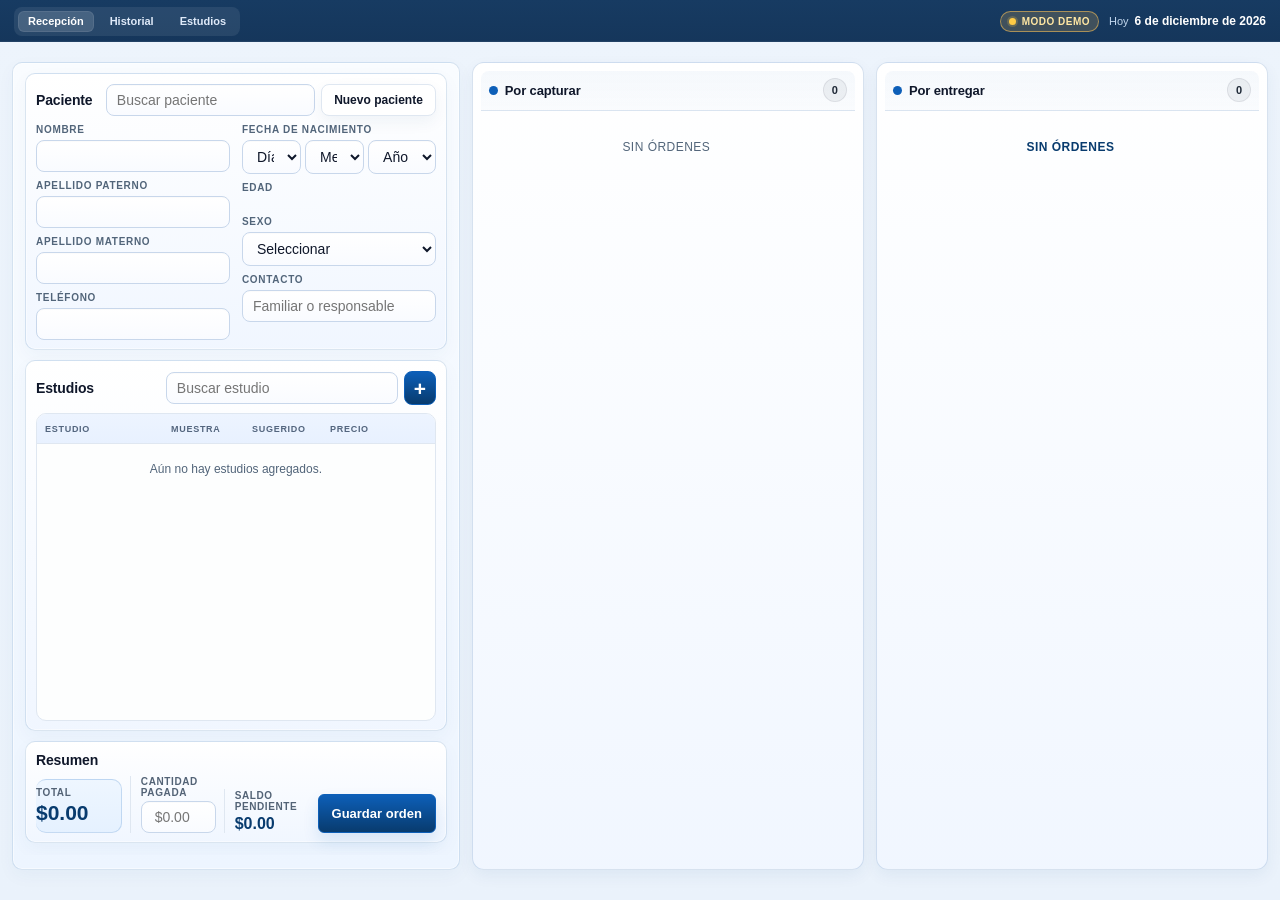
==== index.html @ af45687c "Version inicial del sistema de gestion de laboratorio" ====
<!doctype html>
<html lang="es">
  <head>
    <meta charset="UTF-8" />
    <meta name="viewport" content="width=device-width, initial-scale=1.0" />
    <title>Recepción | Laboratorio</title>
    <link rel="stylesheet" href="css/style.css?v=20260826-lowres-fit2" />
  </head>

  <body>
    <main class="app">
      <header class="topbar">
        <nav class="topbar-nav" aria-label="Navegación principal">
          <button class="nav-tab active" type="button" data-screen="recepcion">Recepción</button>
          <button class="nav-tab" type="button" data-screen="historial">Historial</button>
          <button class="nav-tab" type="button" data-screen="estudios">Estudios</button>
        </nav>

        <div class="topbar-status">
          <span id="modo-demo-indicator" class="demo-badge" hidden>Modo demo</span>
          <div class="topbar-date">
            <span>Hoy</span>
            <strong id="fecha-actual">Cargando...</strong>
          </div>
        </div>
      </header>

      <section id="screen-recepcion" class="screen-panel is-active">
        <div class="workspace">
          <aside class="order-panel">
            <div class="panel-title" aria-hidden="true">
              <div class="panel-title-copy">
                <span class="panel-title-spacer"></span>
              </div>
            </div>

            <form id="form-orden" class="order-form">
              <div class="order-content">
                <section class="form-section patient-section">
                  <div class="section-heading">
                    <h2>Paciente</h2>

                    <div class="patient-tools">
                      <input
                        id="buscar-paciente"
                        name="buscarPaciente"
                        type="search"
                        placeholder="Buscar paciente"
                        autocomplete="off"
                      />
                      <div id="lista-pacientes" class="autocomplete-list"></div>
                      <button
                        type="button"
                        class="text-button"
                        id="btn-nuevo-paciente"
                      >
                        Nuevo paciente
                      </button>
                    </div>
                  </div>

                  <div class="patient-grid">
                    <div class="patient-grid-col">
                      <div class="field">
                        <label for="nombre">Nombre</label>
                        <input id="nombre" name="nombre" type="text" />
                      </div>
                      <div class="field">
                        <label for="apellido-paterno">Apellido paterno</label>
                        <input id="apellido-paterno" name="apellidoPaterno" type="text" />
                      </div>
                      <div class="field">
                        <label for="apellido-materno">Apellido materno</label>
                        <input id="apellido-materno" name="apellidoMaterno" type="text" />
                      </div>
                      <div class="field">
                        <label for="telefono">Teléfono</label>
                        <input id="telefono" name="telefono" type="tel" />
                      </div>
                    </div>

                    <div class="patient-grid-col">
                      <div class="field">
                        <label>Fecha de nacimiento</label>
                        <div class="date-input-group">
                          <select id="dia-nacimiento">
                            <option value="" disabled selected>Día</option>
                          </select>
                          <select id="mes-nacimiento">
                            <option value="" disabled selected>Mes</option>
                          </select>
                          <select id="anio-nacimiento">
                            <option value="" disabled selected>Año</option>
                          </select>
                        </div>
                      </div>
                      <div class="field age-field">
                        <label for="edad">Edad</label>
                        <span id="edad" class="age-text"></span>
                      </div>
                      <div class="field">
                        <label for="sexo">Sexo</label>
                        <select id="sexo" name="sexo">
                          <option value="">Seleccionar</option>
                          <option value="M">Masculino</option>
                          <option value="F">Femenino</option>
                        </select>
                      </div>
                      <div class="field">
                        <label for="contacto">Contacto</label>
                        <input id="contacto" name="contacto" type="text" placeholder="Familiar o responsable" />
                      </div>
                    </div>
                  </div>

                </section>

                <section class="form-section studies-section">
                  <div class="section-heading">
                    <h2>Estudios</h2>

                    <div class="study-search">
                      <input
                        id="buscar-estudio"
                        name="buscarEstudio"
                        type="search"
                        placeholder="Buscar estudio"
                      />

                      <div id="lista-estudios-busqueda" class="autocomplete-list"></div>
                      <button
                        id="btn-agregar-estudio"
                        class="icon-button"
                        type="button"
                        aria-label="Agregar estudio"
                      >+</button>
                    </div>
                  </div>

                  <div class="studies-table">
                    <div class="study-table-header">
                      <span>Estudio</span>
                      <span>Muestra</span>
                      <span>Sugerido</span>
                      <span>Precio</span>
                      <span></span>
                    </div>

                    <div class="selected-studies" id="lista-estudios"></div>
                  </div>
                </section>

                <section class="form-section payment-section">
                  <div class="section-heading">
                    <h2>Resumen</h2>
                  </div>

                  <div class="payment-summary">
                    <div class="amount-row total-row">
                      <span>Total</span>
                      <strong id="total">$190.00</strong>
                    </div>

                    <label class="amount-row amount-input" for="pago">
                      <span>Cantidad pagada</span>
                      <input
                        id="pago"
                        name="pago"
                        type="number"
                        min="0"
                        step="0.01"
                        placeholder="$0.00"
                      />
                    </label>

                    <div class="amount-row balance-row">
                      <span>Saldo pendiente</span>
                      <strong id="saldo">$190.00</strong>
                    </div>

                    <div class="save-actions">
                      <button class="save-order" type="submit">Guardar orden</button>
                    </div>
                  </div>
                </section>
              </div>

              <footer class="form-actions"></footer>
            </form>
          </aside>

          <section class="dashboard">
            <div class="dashboard-header" aria-hidden="true">
              <div class="dashboard-header-copy">
                <span class="dashboard-title-spacer"></span>
              </div>
            </div>

            <div class="status-columns">
              <section class="status-panel capture-panel">
                <header class="status-header">
                  <div>
                    <span class="status-dot blue"></span>
                    <h3>Por capturar</h3>
                  </div>
                  <span class="badge">2</span>
                </header>

                <div class="orders-list">
                </div>
              </section>

              <section class="status-panel delivery-panel">
                <header class="status-header">
                  <div>
                    <span class="status-dot green"></span>
                    <h3>Por entregar</h3>
                  </div>
                  <span class="badge green-badge">0</span>
                </header>

                <div class="orders-list">
                </div>
              </section>
            </div>
          </section>
        </div>
      </section>

      <section id="screen-historial" class="screen-panel">
        <div class="history-panel">
          <div class="history-header">
            <div>
              <p class="eyebrow">Pacientes y órdenes</p>
              <h2>Historial clínico</h2>
            </div>
          </div>

          <div class="history-summary">
            <div class="summary-card">
              <span>Órdenes del día</span>
              <strong id="history-total-ordenes">0</strong>
            </div>
            <div class="summary-card">
              <span>Pacientes del día</span>
              <strong id="history-total-pacientes">0</strong>
            </div>
            <div class="summary-card">
              <span id="history-total-ingresos-label">Ingresos del día</span>
              <strong id="history-total-ingresos">$0.00</strong>
            </div>
          </div>

          <div class="history-controls">
            <label class="search-field history-search" for="buscar-historial">
              <span>Buscar paciente</span>
              <input id="buscar-historial" type="search" placeholder="Nombre o folio" />
            </label>

            <div class="report-controls">
              <label class="report-field" for="filtro-reporte">
                <span>Periodo</span>
                <select id="filtro-reporte">
                  <option value="diario">Hoy</option>
                  <option value="semanal">Semanal</option>
                  <option value="mensual">Mensual</option>
                </select>
              </label>

              <label class="report-field report-field-date" for="mes-reporte">
                <span>Mes</span>
                <input id="mes-reporte" type="month" />
              </label>
            </div>

            <button type="button" class="export-button" id="btn-exportar-pdf">Exportar Excel</button>
          </div>

          <div class="history-table-wrap">
            <table class="history-table">
              <thead>
                <tr>
                  <th>Folio</th>
                  <th>Paciente</th>
                  <th>Fecha</th>
                  <th>Estudios</th>
                  <th>Cobro</th>
                  <th>Ganancia</th>
                  <th>Estado</th>
                  <th>Detalle</th>
                </tr>
              </thead>
              <tbody id="history-table-body"></tbody>
            </table>
            <p id="history-empty" class="history-empty">Aún no hay órdenes registradas.</p>
          </div>
        </div>
      </section>

      <div id="modal-ajuste-ganancia" class="modal-overlay hidden">
        <div class="modal-content gain-adjustment-modal">
          <header class="modal-header">
            <div>
              <p class="eyebrow">Ajuste de ganancia</p>
              <h2 id="ajuste-ganancia-title">Orden</h2>
            </div>
            <button type="button" class="close-modal" data-close-gain-adjustment aria-label="Cerrar ajuste">×</button>
          </header>
          <form id="form-ajuste-ganancia" class="gain-adjustment-form">
            <div class="modal-body">
              <div class="gain-adjustment-field">
                <label for="ajuste-ganancia-monto">Monto a descontar</label>
                <input id="ajuste-ganancia-monto" name="monto" type="number" min="0" step="0.01" placeholder="0.00" required />
              </div>
              <div class="gain-adjustment-field">
                <label for="ajuste-ganancia-concepto">Concepto</label>
                <input id="ajuste-ganancia-concepto" name="concepto" type="text" maxlength="80" placeholder="Ej. Transporte, descuento, gasto" required />
              </div>
            </div>
            <footer class="modal-footer gain-adjustment-footer">
              <button type="button" class="secondary-action" data-close-gain-adjustment>Cancelar</button>
              <button type="submit" class="primary-action">Guardar ajuste</button>
            </footer>
          </form>
        </div>
      </div>

      <div id="modal-historial-detalle" class="modal-overlay hidden">
        <div class="modal-content history-detail-modal">
          <header class="modal-header">
            <div>
              <p class="eyebrow">Detalle de orden</p>
              <h2 id="history-detail-title">Orden</h2>
            </div>
            <button type="button" class="close-modal" data-close-history-detail aria-label="Cerrar detalle">×</button>
          </header>
          <div class="modal-body">
            <div id="history-detail-content" class="history-detail-content"></div>
          </div>
          <footer class="modal-footer history-detail-footer">
            <button type="button" class="secondary-action" data-close-history-detail>Cerrar</button>
            <button type="button" class="primary-action" id="btn-reimprimir-historial">Reimprimir PDF</button>
          </footer>
        </div>
      </div>

      <section id="screen-estudios" class="screen-panel">
        <div class="study-catalog-panel">
          <div class="study-catalog-header">
            <div>
              <p class="eyebrow">Catálogo</p>
              <h2>Estudios y referencias</h2>
            </div>
            <button type="button" class="primary-action" id="btn-nuevo-estudio">+ Nuevo estudio</button>
          </div>

          <div class="study-catalog-layout">
            <aside class="study-catalog-list">
              <label class="search-field study-catalog-search" for="buscar-estudio-catalogo">
                <span>Buscar estudio</span>
                <input id="buscar-estudio-catalogo" type="search" placeholder="Nombre o muestra" />
              </label>
              <div class="study-catalog-table-wrap">
                              <h3 style="margin:8px 12px 0 12px;font-size:14px;color:var(--ink)">Estudios</h3>
                              <table class="study-catalog-table" style="margin-bottom:12px">
                                <thead>
                                  <tr>
                                    <th>Estudio</th>
                                    <th>Muestra</th>
                                    <th>Precio</th>
                                    <th>Parámetros</th>
                                  </tr>
                                </thead>
                                <tbody id="catalogo-estudios-body"></tbody>
                              </table>

                              <h3 style="margin:8px 12px 0 12px;font-size:14px;color:var(--ink)">Estudios maquilados</h3>
                              <table class="study-catalog-table">
                                <thead>
                                  <tr>
                                    <th>Estudio</th>
                                    <th>Muestra</th>
                                    <th>Precio</th>
                                    <th>Parámetros</th>
                                  </tr>
                                </thead>
                                <tbody id="catalogo-estudios-maquilado-body"></tbody>
                              </table>
                            </div>
            </aside>

            <section class="study-editor-panel">
              <form id="form-editor-estudio" class="study-editor-form">
                <input type="hidden" id="estudio-id" />
                <div class="study-editor-scroll">
 
                <div class="study-editor-grid">
                  <div class="field">
                    <label for="estudio-nombre">Nombre</label>
                    <input id="estudio-nombre" type="text" placeholder="Ej. Hemoglobina glicosilada" />
                  </div>
 
                  <div class="field">
                    <label for="estudio-muestra">Muestra</label>
                    <input id="estudio-muestra" type="text" placeholder="Ej. Suero" />
                  </div>
 
                  <div class="field">
                    <label for="estudio-precio">Precio sugerido</label>
                    <input id="estudio-precio" type="number" min="0" step="0.01" placeholder="0.00" />
                  </div>
                  <div class="field" style="display:flex;align-items:center;gap:8px">
                    <label for="estudio-maquilado" style="margin-bottom:0">Maquilado</label>
                    <input id="estudio-maquilado" type="checkbox" />
                    <small style="color:var(--muted)">Marcar para estudios que solo se cobran y no requieren captura ni impresión</small>
                  </div>
                </div>
 
                <div class="study-editor-help">
                  <strong>Configuración rápida</strong>
                  <span>Agrega cada parámetro y define su referencia base. Puedes usar sexo, edad mínima/máxima o varios rangos de edad personalizados según el estudio.</span>
                </div>
 
                <div class="study-params-header">
                  <h3>Parámetros</h3>
                  <button type="button" class="secondary-action" id="btn-agregar-parametro">+ Agregar parámetro</button>
                </div>
 
                <div id="estudio-parametros-editor" class="study-params-editor"></div>
                </div>

                <div class="study-editor-actions">
                  <button type="button" class="danger-action" id="btn-eliminar-estudio" hidden>Eliminar estudio</button>
                  <button type="button" class="secondary-action" id="btn-reset-estudio">Cancelar</button>
                  <button type="submit" class="primary-action">Guardar estudio</button>
                </div>
              </form>
            </section>
          </div>
        </div>
      </section>

      <!-- Modal para Captura de Resultados -->
      <div id="modal-resultados" class="modal-overlay">
        <div class="modal-content">
          <header class="modal-header">
            <div>
              <p class="eyebrow">Captura de Resultados</p>
              <h2 id="modal-estudio-nombre">Biometría Hemática</h2>
              <strong id="modal-folio">F000125</strong>
            </div>
            <button class="close-modal" onclick="cerrarModalResultados()">×</button>
          </header>
          <div class="modal-body">
            <form id="form-resultados" class="results-form">
              <div id="modal-resultados-contenido">
                <!-- El contenido del formulario se generará aquí -->
              </div>
              <footer class="modal-footer">
                <button type="submit" class="save-order">Guardar Resultados</button>
              </footer>
            </form>
          </div>
        </div>
      </div>

    </main>
    <!-- Scripts de la aplicación -->
    <script src="./js/app/1_datos.js?v=20260826-maq-demo"></script>
    <script src="./js/app/2_estado.js?v=20260821-sex-age-optional"></script>
    <script src="./js/app/3_ordenes.js?v=20260821-sex-age-optional"></script>
    <script src="./js/app/4_resultados.js?v=20260825-capture-fix"></script>

    <!-- Librerías externas para PDF (cargadas localmente para uso offline) -->
    <script src="./libs/jspdf.umd.min.js"></script>
    <script src="./libs/jspdf.plugin.autotable.js"></script>
    <script src="./libs/xlsx.full.min.js"></script>

    <script src="./js/app/5_pdf.js?v=20260825-pdf-maquilado-fix"></script>
    <script src="./js/app/helpers.js?v=20260825-code-splitting"></script>
    <script src="./js/app/app-runtime.js?v=20260826-limit-hist"></script>
    <script src="./js/app/modules/pacientes.js?v=20260825-code-splitting"></script>
    <script src="./js/app/modules/estudios.js?v=20260825-code-splitting"></script>
    <script src="./js/app/modules/ui.js?v=20260825-code-splitting"></script>
    <script src="./js/app/main.js?v=20260825-age-ranges-ui"></script>
  </body>
</html>
---- css/style.css ----
:root {
    --blue: #0d5fb8;
    --blue-dark: #083b6e;
    --blue-soft: #edf5ff;
    --blue-strong: #1a6ec9;
    --blue-pale: #eaf3ff;
    --ink: #0f172a;
    --text: #0f172a;
    --muted: #52657a;
    --border: #dfe7f1;
    --background: #eaf2fb;
    --panel: #f8fbff;
    --panel-alt: #eff6ff;
    --input: #f9fbfc;
    --shadow: 0 10px 28px rgba(13, 66, 120, 0.08);
    --shadow-soft: 0 6px 16px rgba(13, 66, 120, 0.06);
    --black: #111827;
    --white: #ffffff;
}

* {
    box-sizing: border-box;
    margin: 0;
}

html,
body {
    width: 100%;
    height: 100%;
}

body {
    overflow: hidden;
    background: linear-gradient(180deg, #edf4fc 0%, #eaf2fb 100%);
    color: var(--text);
    font-family: "Segoe UI", Arial, sans-serif;
    font-size: 14px;
}

button,
input,
select {
    font: inherit;
}

button {
    cursor: pointer;
    transition: all 0.18s ease;
}

button:hover {
    transform: translateY(-1px);
}

button:focus-visible,
input:focus-visible,
select:focus-visible,
textarea:focus-visible {
    outline: none;
    box-shadow: 0 0 0 3px rgba(23, 105, 194, 0.18);
}


/* ESTRUCTURA PRINCIPAL */

.app {
    display: grid;
    grid-template-rows: 52px minmax(0, 1fr);
    height: 100vh;
}

.topbar {
    display: flex;
    align-items: center;
    justify-content: space-between;
    padding: 0 14px;
    height: 42px;
    background: linear-gradient(180deg, #173b62 0%, #15365b 100%);
    color: white;
    box-shadow: inset 0 -1px 0 rgba(255,255,255,0.06);
}

.topbar-nav {
    display: inline-flex;
    align-items: center;
    gap: 6px;
    padding: 4px;
    border-radius: 8px;
    background: rgba(255, 255, 255, 0.08);
}

.nav-tab {
    border: none;
    background: transparent;
    color: #dfeaf9;
    padding: 5px 10px;
    border-radius: 6px;
    font-size: 11px;
    font-weight: 700;
    line-height: 1;
}

.nav-tab.active {
    background: rgba(255, 255, 255, 0.14);
    color: white;
    box-shadow: inset 0 0 0 1px rgba(255,255,255,0.08);
}

.brand,
.brand-icon,
.brand strong {
    display: none;
}

.topbar-status {
    display: flex;
    align-items: center;
    gap: 10px;
}

.demo-badge {
    display: inline-flex;
    align-items: center;
    gap: 6px;
    padding: 4px 8px;
    border-radius: 999px;
    background: rgba(255, 196, 86, 0.18);
    border: 1px solid rgba(255, 196, 86, 0.55);
    color: #ffe7a3;
    font-size: 10px;
    font-weight: 700;
    letter-spacing: 0.05em;
    text-transform: uppercase;
}

.demo-badge::before {
    content: "";
    width: 7px;
    height: 7px;
    border-radius: 50%;
    background: #ffcb45;
    box-shadow: 0 0 0 2px rgba(255, 203, 69, 0.2);
}

.topbar-date {
    display: flex;
    align-items: center;
    gap: 6px;
    color: #c3d8ef;
    font-size: 11px;
}

.topbar-date strong {
    color: white;
    font-size: 12px;
    font-weight: 700;
}

.screen-panel {
    display: none;
    min-height: 0;
    height: 100%;
}

.screen-panel.is-active {
    display: block;
    height: 100%;
}

.workspace {
    display: grid;
    grid-template-columns: minmax(0, 0.72fr) minmax(0, 1.28fr);
    gap: 12px;
    min-height: 0;
    height: calc(100vh - 52px - 20px);
    padding: 10px 12px;
    align-items: stretch;
}

.order-panel,
.status-panel,
.form-section {
    min-width: 0;
    min-height: 0;
    background: linear-gradient(180deg, rgba(255,255,255,0.98) 0%, rgba(240,246,255,0.96) 100%);
    border: 1px solid rgba(123, 160, 202, 0.28);
    border-radius: 10px;
    box-shadow: inset 0 0 0 1px rgba(255,255,255,0.45), 0 6px 18px rgba(13, 66, 120, 0.04);
}

.order-panel {
    display: flex;
    flex-direction: column;
    overflow: hidden;
    height: 100%;
    background: linear-gradient(180deg, #f9fcff 0%, #edf5ff 100%);
}

.dashboard {
    display: grid;
    grid-template-rows: auto minmax(0, 1fr);
    min-width: 0;
    min-height: 0;
    gap: 10px;
    height: 100%;
}

.panel-title,
.dashboard-header {
    display: none;
}

.panel-title-copy,
.dashboard-header-copy,
.panel-title-spacer,
.dashboard-title-spacer,
.eyebrow {
    display: none;
}

h1,
.dashboard-header h2 {
    margin: 0;
    color: var(--text);
    font-size: 15px;
    line-height: 1.2;
    letter-spacing: -0.02em;
}

.order-status,
.badge {
    display: inline-flex;
    align-items: center;
    border-radius: 999px;
    background: var(--blue-soft);
    color: var(--blue);
    font-size: 12px;
    font-weight: 700;
}

.order-status {
    padding: 5px 9px;
}

.order-form {
    display: grid;
    grid-template-rows: minmax(0, 1fr) auto;
    flex: 1;
    min-height: 0;
}

.order-content {
    display: grid;
    grid-template-rows: auto minmax(0, 1fr) auto;
    gap: 10px;
    min-height: 0;
    height: 100%;
    padding: 10px 12px 12px;
    overflow: hidden;
}

.form-section {
    margin: 0;
    padding: 10px 10px 9px;
    background: linear-gradient(180deg, rgba(255,255,255,0.97) 0%, rgba(240,246,255,0.97) 100%);
    border: 1px solid rgba(123, 160, 202, 0.28);
    box-shadow: inset 0 0 0 1px rgba(255,255,255,0.5), 0 6px 18px rgba(13, 66, 120, 0.04);
}

.section-heading {
    display: flex;
    align-items: center;
    justify-content: space-between;
    gap: 10px;
    margin-bottom: 8px;
}

.section-heading h2 {
    flex: 0 0 auto;
    font-size: 14px;
    color: var(--ink);
    letter-spacing: -0.01em;
}

.patient-tools,
.study-search {
    display: flex;
    align-items: center;
    min-width: 0;
    gap: 6px;
}

.patient-tools {
    width: min(100%, 330px);
}

.patient-tools input,
.study-search input {
    min-width: 0;
    flex: 1;
}

.text-button,
.refresh-button,
.secondary-action,
.close-modal {
    display: inline-flex;
    align-items: center;
    justify-content: center;
    gap: 6px;
    min-height: 32px;
    border: 1px solid var(--border);
    border-radius: 8px;
    background: var(--white);
    color: var(--ink);
    padding: 0 12px;
    font-size: 12px;
    font-weight: 700;
    box-shadow: var(--shadow-soft);
}

.close-modal {
    width: 33px;
    min-width: 33px;
    padding: 0;
    font-size: 22px;
    line-height: 1;
}

.text-button:hover,
.refresh-button:hover,
.secondary-action:hover,
.close-modal:hover {
    border-color: var(--blue);
    color: var(--blue-dark);
    background: var(--blue-soft);
}

.field {
    min-width: 0;
}

.field label {
    display: block;
    margin-bottom: 4px;
    color: #4e5e72;
    font-size: 11px;
    font-weight: 700;
    letter-spacing: 0.04em;
    text-transform: uppercase;
}

input,
select,
textarea {
    width: 100%;
    min-height: 32px;
    border: 1px solid #c8d7eb;
    border-radius: 8px;
    outline: none;
    background: linear-gradient(180deg, #ffffff 0%, #f9fbff 100%);
    color: var(--text);
    padding: 7px 10px;
    box-shadow: inset 0 1px 1px rgba(15,23,42,0.02);
}

textarea {
    min-height: 72px;
    resize: vertical;
}

input:focus,
select:focus,
textarea:focus {
    border-color: var(--blue);
    box-shadow: 0 0 0 2px rgba(23, 105, 194, 0.13);
}

.patient-grid {
    display: grid;
    grid-template-columns: repeat(2, minmax(0, 1fr));
    gap: 12px;
}

.patient-grid-col {
    display: flex;
    flex-direction: column;
    gap: 8px;
}

.date-input-group {
    display: flex;
    align-items: center;
    gap: 4px;
}

.date-input-group input {
    text-align: center;
    flex: 0 1 auto; /* Evita que los inputs crezcan para llenar el espacio */
}

.date-input-group span {
    color: var(--muted);
}

#dia-nacimiento,
#mes-nacimiento {
    flex: 1 1 65px;
}

#anio-nacimiento {
    flex: 1 1 75px;
}
.date-input-group #mes-nacimiento { flex-grow: 1.5; }

.age-field {
    display: flex;
    flex-direction: column;
}

.age-text {
    display: flex;
    align-items: center;
    flex: 1;
    height: 31px;
    padding: 5px 8px;
    font-weight: 600;
    color: var(--text);
    font-size: 14px;
}


/* ESTUDIOS */

.studies-section {
    display: flex;
    flex-direction: column;
    min-height: 0;
}

.studies-section .section-heading {
    flex: 0 0 auto;
}

.study-search {
    width: 270px;
    position: relative;
}

.icon-button,
.primary-action,
.deliver-action,
.save-order,
.save-print {
    display: inline-flex;
    align-items: center;
    justify-content: center;
    min-height: 34px;
    border: 1px solid var(--blue);
    border-radius: 8px;
    color: var(--white);
    padding: 0 12px;
    font-size: 13px;
    font-weight: 700;
    background: linear-gradient(180deg, var(--blue) 0%, var(--blue-dark) 100%);
    box-shadow: 0 8px 16px rgba(13, 95, 184, 0.12);
}

.icon-button {
    flex: 0 0 32px;
    width: 32px;
    height: 31px;
    border-radius: 8px;
    background: linear-gradient(180deg, var(--blue) 0%, var(--blue-dark) 100%);
    color: var(--white);
    font-size: 21px;
    line-height: 1;
    box-shadow: none;
}

.icon-button:hover,
.primary-action:hover,
.deliver-action:hover,
.save-order:hover,
.save-print:hover {
    filter: brightness(0.97);
    transform: translateY(-1px);
}

.danger-action {
    display: inline-flex;
    align-items: center;
    justify-content: center;
    min-height: 34px;
    border: 1px solid #c0392b;
    border-radius: 8px;
    color: var(--white);
    padding: 0 12px;
    font-size: 13px;
    font-weight: 700;
    background: linear-gradient(180deg, #e05b5b 0%, #c0392b 100%);
    box-shadow: 0 8px 16px rgba(192, 57, 43, 0.14);
}

.danger-action:hover {
    filter: brightness(0.97);
    transform: translateY(-1px);
}

.studies-table {
    display: flex;
    flex: 1;
    flex-direction: column;
    min-height: 88px;
    overflow: hidden;
    border: 1px solid var(--border);
    border-radius: 10px;
    background: #fdfefe;
}

.study-table-header,
.selected-study {
    display: grid;
    grid-template-columns: minmax(120px, 1.4fr) minmax(75px, 0.9fr) 72px 82px 24px;
    align-items: center;
    gap: 6px;
    min-width: 0;
    padding: 6px 8px;
}

.study-table-header {
    flex: 0 0 auto;
    min-height: 30px;
    border-bottom: 1px solid var(--border);
    background: linear-gradient(180deg, #edf4ff 0%, #e8f1ff 100%);
    color: #53657e;
    font-size: 9px;
    font-weight: 800;
    letter-spacing: 0.08em;
    text-transform: uppercase;
}

.selected-studies {
    flex: 1;
    min-height: 0;
    max-height: none;
    margin: 0;
    overflow-y: auto;
    border: none;
    border-radius: 0;
}

.selected-study {
    min-height: 38px;
    border-bottom: 1px solid var(--border);
}

.selected-study:last-child {
    border-bottom: none;
}

.empty-studies {
    padding: 18px 10px;
    color: var(--muted);
    font-size: 12px;
    text-align: center;
}

.study-name,
.study-sample {
    overflow: hidden;
    text-overflow: ellipsis;
    white-space: nowrap;
}

.study-name {
    color: #405267;
    font-size: 12px;
    font-weight: 700;
}

.study-sample {
    color: var(--muted);
    font-size: 11px;
}

.selected-study strong {
    color: #536376;
    font-size: 11px;
    text-align: right;
}

.study-price {
    height: 28px;
    padding: 3px 5px;
    font-size: 12px;
    text-align: right;
    border-radius: 6px;
    background: var(--blue-soft);
    color: var(--blue-dark);
    font-weight: 700;
}

.remove-study {
    width: 24px;
    height: 24px;
    border: none;
    border-radius: 6px;
    background: transparent;
    color: #d14b4b;
    font-size: 20px;
    line-height: 1;
}

.remove-study:hover {
    background: #fff0f0;
}


/* RESUMEN */

.payment-summary {
    display: grid;
    grid-template-columns: 1fr 1fr 1fr auto;
    gap: 8px;
    align-items: end;
}

.amount-row {
    display: flex;
    flex-direction: column;
    justify-content: center;
    min-height: 44px;
    border-left: 1px solid var(--border);
    padding-left: 10px;
    color: #536376;
}

.amount-row:first-child {
    border-left: none;
    padding-left: 0;
}

.amount-row span {
    font-size: 10px;
    font-weight: 700;
    letter-spacing: 0.06em;
    text-transform: uppercase;
}

.amount-row strong {
    margin-top: 3px;
    color: var(--text);
    font-size: 16px;
}

.total-row {
    border: 1px solid rgba(13, 95, 184, 0.18);
    border-radius: 10px;
    background: linear-gradient(180deg, #eef6ff 0%, #e5f1ff 100%);
    padding: 7px 9px;
}

.total-row strong {
    color: var(--blue-dark);
    font-size: 21px;
}

.amount-input input {
    height: 31px;
    margin-top: 3px;
    text-align: right;
}

.balance-row strong {
    color: var(--blue-dark);
}


/* ACCIONES */

.form-actions {
    display: flex;
    flex: 0 0 auto;
    align-items: center;
    justify-content: space-between;
    padding: 0 16px 14px;
}

.save-actions {
    display: flex;
    gap: 8px;
}

.save-order,
.save-print {
    height: 39px;
    border-radius: 6px;
    padding: 0 13px;
    font-size: 13px;
    font-weight: 700;
}

.save-order {
    margin: 0;
    width: 100%;
    background: linear-gradient(180deg, var(--blue) 0%, var(--blue-dark) 100%);
    color: white;
}

.save-print {
    background: linear-gradient(180deg, var(--blue) 0%, var(--blue-dark) 100%);
    color: white;
}

.save-order:hover {
    background: linear-gradient(180deg, var(--blue-dark) 0%, #0d4f92 100%);
}

.save-print:hover,
.deliver-action:hover {
    background: linear-gradient(180deg, var(--blue-dark) 0%, #0d4f92 100%);
}


/* DASHBOARD */

.dashboard {
    display: grid;
    grid-template-rows: minmax(0, 1fr);
    min-width: 0;
    min-height: 0;
    gap: 0;
}

.dashboard-header {
    display: none;
    min-height: 0;
    padding: 0;
}

.status-columns {
    display: grid;
    grid-template-columns: repeat(2, minmax(0, 1fr));
    min-height: 0;
    gap: 12px;
    height: 100%;
}

.status-panel {
    display: flex;
    flex-direction: column;
    padding: 8px;
    overflow: hidden;
    height: 100%;
    background: linear-gradient(180deg, rgba(255,255,255,0.96) 0%, rgba(240,246,255,0.96) 100%);
    border: 1px solid rgba(123, 160, 202, 0.3);
    border-radius: 12px;
    box-shadow: var(--shadow-soft);
}

.capture-panel,
.delivery-panel {
    display: flex;
    flex-direction: column;
    min-height: 0;
    background: linear-gradient(180deg, rgba(255,255,255,0.96) 0%, rgba(240,246,255,0.96) 100%);
    border: 1px solid rgba(123, 160, 202, 0.3);
    border-radius: 12px;
    box-shadow: var(--shadow-soft);
}

.capture-panel .orders-list,
.delivery-panel .orders-list {
    padding-right: 3px;
    min-height: 0;
    overflow: auto;
}

.status-header {
    display: flex;
    flex: 0 0 auto;
    align-items: center;
    justify-content: space-between;
    padding: 7px 8px 8px;
    border-bottom: 1px solid rgba(123, 160, 202, 0.22);
    background: linear-gradient(180deg, rgba(13,95,184,0.04), rgba(13,95,184,0.02));
    border-radius: 8px 8px 0 0;
}

.capture-panel .status-header,
.delivery-panel .status-header {
    background: linear-gradient(180deg, rgba(13,95,184,0.04), rgba(13,95,184,0.02));
    border-bottom-color: rgba(123, 160, 202, 0.22);
}

.status-header > div {
    display: flex;
    align-items: center;
    gap: 7px;
}

.status-header h3 {
    font-size: 13px;
    letter-spacing: -0.01em;
    color: var(--ink);
}

.status-dot {
    width: 9px;
    height: 9px;
    border-radius: 50%;
}

.blue,
.green {
    background: var(--blue);
}

.badge {
    display: inline-flex;
    align-items: center;
    justify-content: center;
    min-width: 24px;
    height: 24px;
    padding: 0 8px;
    border-radius: 999px;
    font-size: 11px;
    font-weight: 800;
    line-height: 1;
    color: var(--blue-dark);
    background: rgba(13, 95, 184, 0.12);
    border: 1px solid rgba(13, 95, 184, 0.12);
}

.capture-panel .badge,
.delivery-panel .badge {
    background: rgba(15, 23, 42, 0.05);
    border-color: rgba(15, 23, 42, 0.08);
    color: #1f2937;
    box-shadow: none;
}

.history-panel {
    display: flex;
    flex-direction: column;
    gap: 12px;
    min-height: 0;
    padding: 12px 14px 14px;
}

.history-header {
    display: flex;
    align-items: center;
    justify-content: space-between;
    padding: 2px 2px 0;
}

.history-summary {
    display: grid;
    grid-template-columns: repeat(3, minmax(0, 1fr));
    gap: 10px;
}

.history-controls {
    display: flex;
    justify-content: flex-end;
    align-items: end;
    flex-wrap: wrap;
    gap: 10px;
}

.search-field {
    display: flex;
    flex-direction: column;
    gap: 4px;
    min-width: 220px;
    color: var(--muted);
    font-size: 10px;
    font-weight: 700;
    text-transform: uppercase;
    letter-spacing: 0.05em;
}

.search-field input,
.search-field select {
    min-height: 32px;
    border: 1px solid var(--border);
    border-radius: 8px;
    background: white;
    color: var(--ink);
    padding: 0 10px;
}

.history-search input {
    min-height: 32px;
}

.summary-card {
    display: flex;
    flex-direction: column;
    gap: 4px;
    min-height: 72px;
    padding: 12px 12px;
    border: 1px solid var(--border);
    border-radius: 8px;
    background: linear-gradient(180deg, #ffffff 0%, #f7fafc 100%);
    box-shadow: none;
}

.summary-card span {
    color: var(--muted);
    font-size: 11px;
    font-weight: 700;
    text-transform: uppercase;
    letter-spacing: 0.05em;
}

.summary-card strong {
    color: var(--text);
    font-size: 24px;
    line-height: 1.1;
    letter-spacing: -0.02em;
}

.history-table-wrap {
    border: 1px solid var(--border);
    border-radius: 8px;
    background: white;
    overflow: hidden;
    box-shadow: none;
}

.history-table {
    width: 100%;
    border-collapse: collapse;
}

.history-table th,
.history-table td {
    padding: 10px 12px;
    text-align: left;
    border-bottom: 1px solid rgba(123, 160, 202, 0.18);
    font-size: 12px;
    vertical-align: middle;
}

.history-table th {
    background: linear-gradient(180deg, #f6f9fd 0%, #eef5ff 100%);
    color: #53657b;
    font-size: 10px;
    font-weight: 700;
    letter-spacing: 0.05em;
    text-transform: uppercase;
}

.history-table tbody tr:hover {
    background: linear-gradient(180deg, #fbfdff 0%, #f3f9ff 100%);
}

.history-table tbody tr {
    transition: background-color 0.15s ease;
}

.history-table tbody tr:hover {
    background: linear-gradient(180deg, #f8fbff 0%, #eef6ff 100%);
}

.history-folio-badge {
    display: inline-flex;
    align-items: center;
    justify-content: center;
    min-height: 28px;
    padding: 5px 10px;
    border-radius: 999px;
    background: rgba(13, 95, 184, 0.08);
    border: 1px solid rgba(13, 95, 184, 0.14);
    color: var(--blue-dark);
    font-size: 11px;
    font-weight: 800;
    letter-spacing: 0.04em;
}

.history-patient-cell,
.history-date-cell,
.history-money {
    display: flex;
    flex-direction: column;
    gap: 2px;
}

.history-patient-name {
    color: var(--text);
    font-size: 13px;
    font-weight: 700;
    line-height: 1.3;
}

.history-patient-meta,
.history-date-cell small {
    color: var(--muted);
    font-size: 11px;
    font-weight: 600;
}

.history-date-cell span {
    color: var(--ink);
    font-weight: 600;
}

.history-study-pill {
    display: inline-flex;
    align-items: center;
    justify-content: center;
    min-width: 36px;
    min-height: 26px;
    padding: 4px 8px;
    border-radius: 999px;
    background: rgba(92, 146, 255, 0.1);
    color: var(--blue-dark);
    font-size: 11px;
    font-weight: 800;
}

.history-money {
    min-width: 72px;
}

.history-money strong {
    color: var(--ink);
    font-size: 12px;
    font-weight: 700;
}

.history-money-gain strong {
    color: var(--blue-dark);
}

.history-actions-cell {
    display: flex;
    align-items: center;
    justify-content: flex-end;
    gap: 6px;
    white-space: nowrap;
}

.history-print-button {
    display: inline-flex;
    align-items: center;
    justify-content: center;
    min-height: 28px;
    padding: 0 9px;
    border: 1px solid transparent;
    border-radius: 8px;
    font-size: 11px;
    font-weight: 700;
    cursor: pointer;
    transition: filter 0.15s ease, transform 0.15s ease;
    background: linear-gradient(180deg, var(--blue) 0%, var(--blue-dark) 100%);
    color: white;
}

.history-print-button:hover {
    filter: brightness(0.98);
}

.export-button {
    display: inline-flex;
    align-items: center;
    justify-content: center;
    min-height: 32px;
    padding: 0 12px;
    border: 1px solid var(--blue);
    border-radius: 8px;
    background: linear-gradient(180deg, var(--blue) 0%, var(--blue-dark) 100%);
    color: white;
    font-size: 12px;
    font-weight: 700;
    box-shadow: none;
}

.history-status {
    display: inline-flex;
    align-items: center;
    justify-content: center;
    min-height: 24px;
    padding: 4px 8px;
    border-radius: 999px;
    font-size: 11px;
    font-weight: 700;
}

.status-blue {
    background: var(--blue-soft);
    color: var(--blue);
}

.status-green {
    background: var(--blue-soft);
    color: var(--blue);
}

.status-gray {
    background: #edf1f5;
    color: #53657b;
}

.history-empty {
    display: none;
    padding: 22px 16px;
    text-align: center;
    color: var(--muted);
    font-size: 13px;
}

.modal-overlay {
    position: fixed;
    inset: 0;
    display: none;
    align-items: center;
    justify-content: center;
    background: rgba(15, 23, 42, 0.48);
    padding: 24px;
    z-index: 1000;
}

.modal-overlay.is-open {
    display: flex;
}

.modal-overlay.hidden {
    display: none;
}

.modal-content {
    width: min(100%, 680px);
    max-height: 90vh;
    overflow-y: auto;
    background: white;
    border-radius: 14px;
    border: 1px solid rgba(123, 160, 202, 0.3);
    box-shadow: 0 28px 50px rgba(15, 23, 42, 0.18);
    padding: 0;
}

.modal-header {
    display: flex;
    align-items: flex-start;
    justify-content: space-between;
    gap: 12px;
    padding: 18px 20px 12px;
    border-bottom: 1px solid rgba(123, 160, 202, 0.18);
}

.modal-header h2 {
    margin: 4px 0 0;
    font-size: 24px;
    line-height: 1.2;
    color: var(--text);
}

.modal-header strong {
    color: var(--blue-dark);
    font-size: 12px;
}

.modal-body {
    padding: 16px 20px 0;
}

.modal-footer {
    display: flex;
    justify-content: flex-end;
    padding: 16px 20px 18px;
}

#modal-resultados .modal-content {
    width: min(100%, 920px);
    overflow: hidden;
}

#modal-resultados .modal-body {
    max-height: calc(90vh - 150px);
    overflow-y: auto;
    padding: 18px 20px 10px;
}

#form-resultados {
    display: flex;
    flex-direction: column;
    gap: 16px;
}

#modal-resultados-contenido {
    display: flex;
    flex-direction: column;
    gap: 14px;
}

.form-study-title {
    margin: 0;
    padding-bottom: 8px;
    border-bottom: 1px solid rgba(123, 160, 202, 0.22);
    color: var(--text);
    font-size: 18px;
    letter-spacing: -0.02em;
}

.results-form-header {
    display: grid;
    grid-template-columns: minmax(150px, 1.7fr) minmax(120px, 1fr) minmax(60px, 0.55fr) minmax(120px, 0.9fr);
    gap: 10px;
    padding: 0 10px;
    color: var(--muted);
    font-size: 10px;
    font-weight: 800;
    letter-spacing: 0.08em;
    text-transform: uppercase;
}

.results-form-body {
    display: grid;
    gap: 8px;
}

.results-form-row {
    display: grid;
    grid-template-columns: minmax(150px, 1.7fr) minmax(120px, 1fr) minmax(60px, 0.55fr) minmax(120px, 0.9fr);
    gap: 10px;
    align-items: center;
    padding: 10px 12px;
    border: 1px solid rgba(123, 160, 202, 0.22);
    border-radius: 10px;
    background: linear-gradient(180deg, #f9fbff 0%, #f4f8fd 100%);
}

.results-form-row label {
    color: var(--text);
    font-size: 13px;
    font-weight: 600;
}

.results-form-row .result-input,
.results-form-row select,
.results-form-row textarea {
    width: 100%;
    min-height: 36px;
    padding: 7px 10px;
    border: 1px solid rgba(123, 160, 202, 0.45);
    border-radius: 8px;
    background: white;
    color: var(--text);
    font: inherit;
}

.results-form-row .result-checkbox {
    display: inline-flex;
    align-items: center;
    gap: 8px;
    min-height: 36px;
    padding: 0 8px;
    border: 1px solid rgba(123, 160, 202, 0.45);
    border-radius: 8px;
    background: white;
    color: var(--ink);
    font-size: 12px;
    font-weight: 600;
}

.results-form-row .result-checkbox input {
    width: auto;
    min-height: auto;
    margin: 0;
}

.results-form-row textarea,
.results-form-observaciones textarea {
    min-height: 90px;
    resize: vertical;
}

.results-form-observaciones {
    display: flex;
    flex-direction: column;
    gap: 8px;
    padding-top: 2px;
}

.results-form-observaciones label {
    color: var(--muted);
    font-size: 11px;
    font-weight: 800;
    letter-spacing: 0.08em;
    text-transform: uppercase;
}

.result-observaciones {
    min-height: 88px;
    padding: 10px 12px;
    border: 1px solid rgba(123, 160, 202, 0.45);
    border-radius: 10px;
    background: linear-gradient(180deg, #ffffff 0%, #f9fbff 100%);
    resize: vertical;
}

#form-resultados .modal-footer {
    display: flex;
    justify-content: flex-end;
    padding: 8px 0 0;
}

#form-resultados .save-order {
    min-width: 210px;
    height: 42px;
    border-radius: 10px;
    font-size: 14px;
    font-weight: 800;
    box-shadow: 0 12px 18px rgba(13, 95, 184, 0.18);
}

.gain-adjustment-modal {
    width: min(100%, 420px);
}

.gain-adjustment-form {
    display: flex;
    flex-direction: column;
}

.gain-adjustment-field {
    display: flex;
    flex-direction: column;
    gap: 6px;
    margin-bottom: 14px;
}

.gain-adjustment-field label {
    color: var(--muted);
    font-size: 11px;
    font-weight: 700;
    letter-spacing: 0.04em;
    text-transform: uppercase;
}

.gain-adjustment-footer {
    display: flex;
    justify-content: flex-end;
    gap: 10px;
}

.history-detail-footer {
    display: flex;
    justify-content: flex-end;
    gap: 10px;
}

.close-modal {
    display: inline-flex;
    align-items: center;
    justify-content: center;
    width: 36px;
    height: 36px;
    border: 1px solid var(--border);
    border-radius: 999px;
    background: white;
    color: var(--muted);
    font-size: 24px;
    line-height: 1;
    cursor: pointer;
}

.history-detail-modal {
    max-width: 680px;
}

.history-detail-content {
    display: flex;
    flex-direction: column;
    gap: 18px;
}

.history-detail-grid {
    display: grid;
    grid-template-columns: repeat(2, minmax(0, 1fr));
    gap: 12px 16px;
}

.history-detail-grid > div,
.history-detail-section {
    display: flex;
    flex-direction: column;
    gap: 4px;
    padding: 10px 12px;
    border: 1px solid var(--border);
    border-radius: 8px;
    background: #f8fbff;
}

.detail-label {
    color: var(--muted);
    font-size: 10px;
    font-weight: 700;
    letter-spacing: 0.05em;
    text-transform: uppercase;
}

.history-detail-list {
    margin: 0;
    padding-left: 18px;
    display: grid;
    gap: 8px;
    color: var(--text);
}

.history-detail-list li {
    display: flex;
    flex-direction: column;
    gap: 2px;
}

.history-detail-list small {
    color: var(--muted);
}

.study-catalog-panel {
    display: flex;
    flex-direction: column;
    gap: 12px;
    min-height: 0;
    padding: 12px 14px 14px;
}

.study-catalog-header {
    display: flex;
    align-items: center;
    justify-content: space-between;
    gap: 12px;
    padding: 2px 2px 0;
}

.study-catalog-layout {
    display: grid;
    grid-template-columns: minmax(240px, 0.72fr) minmax(0, 1.6fr);
    gap: 14px;
    min-height: 0;
    align-items: stretch;
}

.study-catalog-list,
.study-editor-panel {
    min-height: 0;
    border: 1px solid var(--border);
    border-radius: 10px;
    background: linear-gradient(180deg, #ffffff 0%, #f7fafc 100%);
    box-shadow: none;
}

.study-catalog-list {
    display: flex;
    flex-direction: column;
    padding: 10px;
    background: linear-gradient(180deg, #fbfdff 0%, #f4f8fd 100%);
}

.study-catalog-search {
    margin-bottom: 8px;
}

.study-catalog-table-wrap {
    /* Constrain the catalog list so it becomes scrollable inside the panel */
    max-height: calc(100vh - 360px); /* room for header and editor panel — adjusts with viewport */
    overflow: auto;
    border: 1px solid var(--border);
    border-radius: 8px;
    background: var(--white);
}

/* Visual marker for maquilado studies */
.maquilado-badge {
    display: inline-block;
    padding: 4px 8px;
    border-radius: 999px;
    background: rgba(99, 102, 241, 0.12);
    color: #6366f1;
    font-size: 11px;
    font-weight: 800;
    margin-left: 8px;
}

/* Slightly different look for selected maquilado study cards */
.selected-study.maquilado {
    background: linear-gradient(180deg, #fbfbff 0%, #f7f7ff 100%);
}

.selected-study.maquilado .study-name::after {
    content: "";
}

/* Make sure the selected studies area can scroll (already has overflow-y:auto) and keep layout consistent */
.selected-studies { /* safe-override in case of layout quirks */
    overflow-y: auto;
}

.study-catalog-table {
    width: 100%;
    border-collapse: collapse;
}

.study-catalog-table th,
.study-catalog-table td {
    padding: 9px 10px;
    border-bottom: 1px solid var(--border);
    text-align: left;
    font-size: 12px;
}

.study-catalog-table th {
    background: #f3f7fb;
    color: #53657b;
    font-size: 10px;
    font-weight: 700;
    letter-spacing: 0.06em;
    text-transform: uppercase;
}

.study-catalog-table tbody tr:hover {
    background: #f8fbff;
}

.study-link-button {
    border: none;
    background: transparent;
    color: var(--blue-dark);
    font-weight: 700;
    padding: 0;
    text-align: left;
}

.study-link-button:hover {
    color: var(--blue);
}

.study-editor-panel {
    padding: 14px 14px 12px;
    border: 1px solid var(--border);
    border-radius: 12px;
    background: linear-gradient(180deg, #ffffff 0%, #f7fafc 100%);
    box-shadow: var(--shadow-soft);
}

.study-editor-form {
    display: flex;
    flex-direction: column;
    gap: 12px;
    min-height: 100%;
}

.study-editor-grid {
    display: grid;
    grid-template-columns: repeat(3, minmax(0, 1fr));
    gap: 10px;
    padding: 10px;
    border: 1px solid rgba(123, 160, 202, 0.3);
    border-radius: 12px;
    background: linear-gradient(180deg, #f7fbff 0%, #eef4fb 100%);
}

.study-editor-help {
    display: flex;
    flex-direction: column;
    gap: 4px;
    padding: 10px 12px;
    border: 1px solid rgba(13, 95, 184, 0.14);
    border-radius: 10px;
    background: linear-gradient(180deg, #f4f9ff 0%, #edf6ff 100%);
    color: var(--muted);
    font-size: 12px;
}

.study-editor-help strong {
    color: var(--blue-dark);
    font-size: 12px;
}

.study-params-header {
    display: flex;
    align-items: center;
    justify-content: space-between;
    gap: 10px;
    padding-top: 2px;
}

.study-params-header h3 {
    font-size: 15px;
    color: var(--ink);
    letter-spacing: -0.01em;
}

.study-params-editor {
    display: flex;
    flex-direction: column;
    gap: 10px;
    min-height: 180px;
    max-height: 390px;
    overflow: auto;
    padding-right: 4px;
}

.study-param-row {
    display: flex;
    flex-direction: column;
    gap: 10px;
    padding: 12px 12px 10px;
    border: 1px solid rgba(123, 160, 202, 0.25);
    border-radius: 12px;
    background: linear-gradient(180deg, #ffffff 0%, #f9fbff 100%);
    box-shadow: inset 0 0 0 1px rgba(13, 95, 184, 0.02);
}

.study-param-row-header {
    display: flex;
    align-items: center;
    justify-content: space-between;
    gap: 10px;
    padding-bottom: 6px;
    border-bottom: 1px solid rgba(125, 157, 196, 0.25);
}

.study-param-tag {
    display: inline-flex;
    align-items: center;
    gap: 6px;
    padding: 5px 8px;
    border-radius: 999px;
    background: var(--blue-soft);
    color: var(--blue-dark);
    font-size: 10px;
    font-weight: 800;
    letter-spacing: 0.06em;
    text-transform: uppercase;
}

.study-param-row-body {
    display: grid;
    grid-template-columns: repeat(3, minmax(0, 1fr));
    gap: 10px;
    align-items: end;
}

.study-param-field {
    display: flex;
    flex-direction: column;
    gap: 5px;
    flex: 1 1 150px;
    min-width: 0;
}

.study-param-field.checkbox-field {
    flex: 0 0 90px;
    min-width: 90px;
}

.inline-toggle {
    display: inline-flex;
    align-items: center;
    gap: 6px;
    min-height: 32px;
    padding: 6px 9px;
    border: 1px solid var(--border);
    border-radius: 8px;
    background: var(--blue-soft);
    color: var(--blue-dark);
    font-size: 11px;
    font-weight: 700;
}

.inline-toggle input {
    width: auto;
    min-height: 14px;
    margin: 0;
}

.study-param-field label {
    color: var(--muted);
    font-size: 10px;
    font-weight: 700;
    text-transform: uppercase;
    letter-spacing: 0.05em;
}

.study-param-field.compact {
    flex: 0 0 90px;
    min-width: 90px;
}

.study-param-field.wide {
    flex: 1 1 180px;
    min-width: 130px;
    grid-column: span 2;
}

.study-param-reference {
    display: grid;
    grid-template-columns: repeat(2, minmax(0, 1fr));
    gap: 10px;
    padding: 10px;
    border: 1px solid rgba(125, 157, 196, 0.28);
    border-radius: 10px;
    background: linear-gradient(180deg, #f8fbff 0%, #edf5ff 100%);
}

.study-param-hint {
    color: var(--muted);
    font-size: 10px;
    line-height: 1.4;
    padding: 6px 8px;
    border-radius: 8px;
    background: rgba(255,255,255,0.5);
}

.study-param-row .text-button {
    margin-left: auto;
    align-self: center;
}

.study-editor-actions {
    display: flex;
    justify-content: flex-end;
    gap: 8px;
    margin-top: auto;
    padding-top: 2px;
}

.study-param-field input,
.study-param-field select,
.study-param-field textarea {
    min-height: 36px;
    padding: 8px 10px;
    border: 1px solid rgba(123, 160, 202, 0.45);
    border-radius: 8px;
    background: white;
    color: var(--text);
    font: inherit;
}

.study-param-field textarea {
    min-height: 72px;
    resize: vertical;
}

.empty-parametros,
.empty-row {
    padding: 18px 12px;
    color: var(--muted);
    font-size: 12px;
    text-align: center;
}

.badge {
    min-width: 24px;
    justify-content: center;
    padding: 4px 7px;
}

.green-badge {
    background: var(--blue-soft);
    color: var(--blue);
}

.status-panel .orders-list:empty::before {
    content: "Sin órdenes";
    display: block;
    padding: 24px 10px 8px;
    text-align: center;
    color: var(--muted);
    font-size: 12px;
    letter-spacing: 0.04em;
    text-transform: uppercase;
}

.delivery-panel .orders-list:empty::before {
    color: var(--blue-dark);
    font-weight: 700;
}

.orders-list {
    flex: 1;
    min-height: 0;
    padding: 5px 2px 0 0;
    overflow-y: auto;
}

.order-card {
    margin-bottom: 6px;
    padding: 8px 8px 7px;
    border: 1px solid rgba(123, 160, 202, 0.35);
    border-left: 3px solid var(--blue);
    border-radius: 10px;
    background: linear-gradient(180deg, #ffffff 0%, #f8fbff 100%);
    box-shadow: none;
}

.capture-panel .order-card,
.delivery-panel .order-card {
    padding: 7px 8px;
    border-left-width: 3px;
    background: linear-gradient(180deg, #ffffff 0%, #f6faff 100%);
}

.delivery-panel .order-card {
    border-left-color: var(--blue-dark);
    box-shadow: inset 0 1px 0 rgba(255,255,255,0.7);
}

.card-actions {
    display: grid;
    grid-template-columns: repeat(2, minmax(0, 1fr));
    gap: 4px;
    margin-top: 6px;
}

.delivery-panel .card-actions > * {
    margin: 0;
    min-width: 0;
}

.delivery-panel .card-actions .deliver-action {
    grid-column: auto;
    width: 100%;
}

.ready-card {
    border-left-color: var(--blue);
}

.card-top {
    display: flex;
    justify-content: space-between;
    align-items: center;
    color: var(--muted);
    font-size: 11px;
    line-height: 1;
}

.card-top strong {
    color: var(--blue-dark);
    font-size: 12px;
}

.ready-card .card-top strong {
    color: var(--blue-dark);
}

.card-top time {
    color: var(--muted);
    font-size: 10px;
}

.order-card h4 {
    margin: 6px 0 5px;
    font-size: 15px;
    line-height: 1.2;
    color: var(--text);
}

.card-studies {
    margin-bottom: 7px;
    color: #334155;
    font-size: 12px;
}

.card-studies p {
    margin-top: 2px;
    line-height: 1.35;
}

.card-label {
    display: inline-block;
    margin-bottom: 1px;
    color: var(--muted);
    font-size: 10px;
    font-weight: 700;
    letter-spacing: 0.04em;
    text-transform: uppercase;
}

.card-studies.compact {
    min-height: 42px;
}

.primary-action,
.secondary-action,
.deliver-action {
    width: 100%;
    min-height: 26px;
    height: 26px;
    border-radius: 6px;
    font-size: 10px;
    font-weight: 700;
    letter-spacing: 0.01em;
    border: 1px solid var(--blue);
    background: linear-gradient(180deg, var(--blue) 0%, var(--blue-dark) 100%);
    color: #fff;
    box-shadow: none;
    padding: 0 8px;
    display: inline-flex;
    align-items: center;
    justify-content: center;
}

.secondary-action,
.deliver-action {
    background: linear-gradient(180deg, var(--blue) 0%, var(--blue-dark) 100%);
    color: #fff;
}

.debt {
    display: flex;
    align-items: center;
    justify-content: space-between;
    margin-bottom: 7px;
    padding: 6px 7px;
    border: 1px solid #dbe6f6;
    border-radius: 6px;
    background: #f3f7ff;
}

.debt span {
    color: #1f2d3d;
    font-size: 11px;
    font-weight: 700;
    text-transform: uppercase;
}

.debt strong {
    color: var(--blue-dark);
    font-size: 15px;
}

.paid {
    margin-bottom: 7px;
    padding: 6px 7px;
    border-radius: 6px;
    background: var(--blue-soft);
    color: var(--blue-dark);
    font-size: 12px;
    font-weight: 700;
    text-align: center;
}


/* SCROLLS INTERNOS */

.orders-list::-webkit-scrollbar,
.selected-studies::-webkit-scrollbar {
    width: 7px;
}

.orders-list::-webkit-scrollbar-thumb,
.selected-studies::-webkit-scrollbar-thumb {
    border-radius: 10px;
    background: #becbd7;
}


/* AJUSTES */

@media (max-width: 1200px) {
    .workspace {
        grid-template-columns: 460px minmax(0, 1fr);
        gap: 10px;
        padding: 10px;
    }

    .status-columns {
        gap: 10px;
    }

    .patient-grid {
        gap: 6px;
    }

    .study-table-header,
    .selected-study {
        grid-template-columns: minmax(90px, 1.25fr) minmax(65px, 0.85fr) 62px 72px 24px;
        gap: 4px;
        padding: 5px;
    }
}

@media (max-height: 730px) {
    .topbar {
        padding: 0 16px;
    }

    .workspace {
        padding: 10px;
    }

    .panel-title {
        padding: 10px 14px;
    }

    .order-content {
        gap: 7px;
        padding: 9px 14px;
    }

    .form-section {
        padding: 8px;
    }

    .section-heading {
        margin-bottom: 7px;
    }

    .field label {
        margin-bottom: 3px;
    }

    input,
    select {
        height: 28px;
    }

    .patient-grid {
        gap: 6px;
    }

    .study-table-header,
    .selected-study {
        min-height: 33px;
    }

    .studies-table {
        min-height: 76px;   /* evita recorte del panel de estudios en pantallas bajas */
    }

    .form-actions {
        padding: 0 14px 10px;
    }

    .cancel-order,
    .save-order,
    .save-print {
        height: 34px;
    }

    .status-panel {
        padding: 10px;
    }

    .order-card {
        padding: 10px;
    }

    .order-card h4 {
        margin: 6px 0;
    }

    .card-studies {
        margin-bottom: 8px;
    }
}
/* ===========================
   AUTOCOMPLETE
=========================== */

.patient-tools{
    position:relative;
}

.autocomplete-list{

    position:absolute;

    top:100%;

    left:0;

    width:100%;

    margin-top:6px;

    background:#ffffff;

    border:1px solid #d8dce5;

    border-radius:10px;

    box-shadow:0 10px 25px rgba(0,0,0,.12);

    overflow:hidden;

    display:none;

    z-index:1000;

    max-height:280px;

    overflow-y:auto;

}

.autocomplete-item{

    width:100%;

    border:none;

    background:#ffffff;

    padding:12px 16px;

    cursor:pointer;

    text-align:left;

    border-bottom:1px solid #eceff3;

    transition:background .15s;

}

.autocomplete-item.disabled{

    background:#f9f9f9;

    cursor: not-allowed;

    opacity: 0.65;

}

.autocomplete-item.disabled:hover{

    background: #f9f9f9;

}

.autocomplete-item:last-child{

    border-bottom:none;

}

.autocomplete-item:hover{

    background:#f4f7fb;

}

.autocomplete-name{

    font-weight:600;

    color:#1f2937;

    margin-bottom:4px;

}

.autocomplete-phone{

    font-size:.85rem;

    color:#6b7280;

}

/* ===========================
   MODAL DE RESULTADOS
=========================== */

.modal-overlay {
    display: none; /* Oculto por defecto */
    position: fixed;
    top: 0;
    left: 0;
    width: 100%;
    height: 100%;
    background: rgba(36, 50, 71, 0.5);
    justify-content: center;
    align-items: center;
    z-index: 2000;
}

.modal-content {
    width: min(92vw, 980px);
    max-width: 980px;
    background: white;
    border-radius: 12px;
    box-shadow: 0 18px 40px rgba(0, 0, 0, 0.18);
    overflow: hidden;
    display: flex;
    flex-direction: column;
}

.modal-header {
    display: flex;
    justify-content: space-between;
    align-items: flex-start;
    padding: 16px 20px;
    border-bottom: 1px solid var(--border);
    background: linear-gradient(180deg, #f9fbfe 0%, #ffffff 100%);
}

.modal-header h2 {
    font-size: 18px;
    margin-top: 2px;
}

.modal-header strong {
    color: var(--blue);
    font-size: 13px;
}

.close-modal {
    border: none;
    background: transparent;
    font-size: 28px;
    color: var(--muted);
    padding: 0;
    line-height: 0.7;
}

#modal-resultados .modal-body {
    padding: 18px 20px 10px;
    max-height: calc(90vh - 150px);
    overflow-y: auto;
}

#modal-resultados .results-form-header,
#modal-resultados .results-form-row {
    display: grid;
    grid-template-columns: minmax(150px, 1.7fr) minmax(120px, 1fr) minmax(60px, 0.55fr) minmax(120px, 0.9fr);
    gap: 10px;
    align-items: center;
}

#modal-resultados .results-form-header {
    position: sticky;
    top: 0;
    z-index: 1;
    padding: 0 10px 10px;
    border-bottom: 1px solid rgba(123, 160, 202, 0.22);
    color: var(--muted);
    font-size: 10px;
    font-weight: 800;
    letter-spacing: 0.08em;
    text-transform: uppercase;
    background: transparent;
}

#modal-resultados .results-form-body {
    display: grid;
    gap: 8px;
}

#modal-resultados .results-form-row {
    padding: 10px 12px;
    border: 1px solid rgba(123, 160, 202, 0.22);
    border-radius: 10px;
    background: linear-gradient(180deg, #f9fbff 0%, #f4f8fd 100%);
}

#modal-resultados .results-form-row:last-child {
    margin-bottom: 0;
}

#modal-resultados .results-form-row label {
    font-weight: 600;
    color: var(--text);
    font-size: 13px;
}

#modal-resultados .results-form-row .result-input,
#modal-resultados .results-form-row select,
#modal-resultados .results-form-row textarea,
#modal-resultados .result-observaciones {
    width: 100%;
    min-height: 36px;
    padding: 7px 10px;
    border: 1px solid rgba(123, 160, 202, 0.45);
    border-radius: 8px;
    background: white;
    color: var(--text);
    font: inherit;
    font-size: 13px;
}

#modal-resultados .results-form-row input[readonly] {
    background: #f8f9fa;
    border-color: rgba(123, 160, 202, 0.2);
    font-size: 13px;
}

#modal-resultados .results-form-row .result-checkbox {
    display: inline-flex;
    align-items: center;
    gap: 8px;
    min-height: 36px;
    padding: 0 8px;
    border: 1px solid rgba(123, 160, 202, 0.45);
    border-radius: 8px;
    background: white;
    color: var(--ink);
    font-size: 12px;
    font-weight: 600;
}

#modal-resultados .results-form-row .result-checkbox input {
    width: auto;
    min-height: auto;
    margin: 0;
}

#modal-resultados .results-form-observaciones {
    display: flex;
    flex-direction: column;
    gap: 8px;
    padding-top: 2px;
}

#modal-resultados .results-form-observaciones label {
    color: var(--muted);
    font-size: 11px;
    font-weight: 800;
    letter-spacing: 0.08em;
    text-transform: uppercase;
}

#modal-resultados .result-observaciones {
    min-height: 88px;
    resize: vertical;
}

#modal-resultados .modal-footer {
    position: static;
    padding: 8px 20px 18px;
    border-top: none;
    background: transparent;
    text-align: right;
}

#modal-resultados .save-order {
    min-width: 210px;
    height: 42px;
    border-radius: 10px;
    font-size: 14px;
    font-weight: 800;
    box-shadow: 0 12px 18px rgba(13, 95, 184, 0.18);
}




/* ===================== REDESIGN ESTUDIOS v2 ===================== */
/* Tarjetas madre: catalogo y editor comparten piel */
.study-catalog-list,
.study-editor-panel {
    background: var(--white);
    border: 1px solid var(--border);
    border-radius: 14px;
    box-shadow: var(--shadow-soft);
    padding: 16px;
}
.study-catalog-header { align-items: flex-end; margin-bottom: 12px; }
.eyebrow {
    color: var(--blue-strong);
    font-size: 11px;
    font-weight: 700;
    letter-spacing: 0.1em;
    text-transform: uppercase;
}
.search-field span {
    color: var(--muted);
    font-size: 10px;
    font-weight: 800;
    letter-spacing: 0.08em;
    text-transform: uppercase;
}
.search-field input {
    height: 36px;
    margin-top: 4px;
    border: 1px solid var(--border);
    border-radius: 8px;
    background: var(--input);
    padding: 0 12px;
    width: 100%;
}
.study-catalog-table-wrap h3 {
    color: #3d5a7a !important;
    font-size: 12px !important;
    font-weight: 800;
    letter-spacing: 0.06em;
    text-transform: uppercase;
    margin: 4px 2px 6px 2px !important;
}
.study-catalog-table { width: 100%; border-collapse: collapse; }
.study-catalog-table th {
    position: sticky;
    top: 0;
    z-index: 1;
    padding: 9px 12px;
    border-bottom: 1px solid var(--border);
    background: #f3f8ff;
    color: #5b7089;
    font-size: 9.5px;
    font-weight: 800;
    letter-spacing: 0.09em;
    text-align: left;
    text-transform: uppercase;
}
.study-catalog-table td {
    padding: 9px 12px;
    border-bottom: 1px solid #eef4fb;
    color: #22374f;
    font-size: 13px;
}
.study-catalog-table tbody tr:last-child td { border-bottom: none; }
.study-catalog-table tbody tr:hover td { background: var(--blue-pale); }
.study-catalog-table .empty-row { color: var(--muted); text-align: center; }
.study-link-button {
    border: none;
    background: none;
    padding: 0;
    color: var(--blue-dark);
    font-size: 13px;
    font-weight: 700;
    text-align: left;
}
.study-link-button:hover { text-decoration: underline; transform: none; }
/* Campos del editor */
.study-editor-grid {
    display: grid;
    grid-template-columns: 1.5fr 1fr 120px;
    gap: 12px 14px;
    align-items: end;
}
.study-editor-grid .field:last-child { grid-column: 1 / -1; }
.field label {
    color: var(--muted);
    display: block;
    font-size: 10px;
    font-weight: 800;
    letter-spacing: 0.07em;
    margin-bottom: 5px;
    text-transform: uppercase;
}
.study-editor-form input[type="text"],
.study-editor-form input[type="number"],
.study-editor-form select {
    height: 37px;
    border: 1px solid var(--border);
    border-radius: 8px;
    background: var(--input);
    color: var(--ink);
    padding: 0 11px;
    width: 100%;
}
.study-editor-form input[type="checkbox"] { width: 16px; height: 16px; accent-color: var(--blue); }
.study-editor-help {
    display: flex;
    align-items: center;
    gap: 10px;
    margin-top: 14px;
    border: 1px solid #cfe4f8;
    border-radius: 10px;
    background: var(--blue-soft);
    padding: 10px 12px;
    color: #33567c;
    font-size: 12px;
}
.study-editor-help strong { color: var(--blue-dark); white-space: nowrap; }
/* Parametros */
.study-params-header {
    align-items: center;
    margin: 16px 0 10px;
    border-bottom: 1px dashed var(--border);
    padding-bottom: 8px;
}
.study-params-header h3 {
    color: #3d5a7a;
    font-size: 13px;
    letter-spacing: 0.04em;
    text-transform: uppercase;
}
.study-params-editor {
    display: flex;
    flex-direction: column;
    gap: 10px;
    max-height: 44vh;
    overflow-y: auto;
    padding-right: 4px;
}
.study-param-row {
    border: 1px solid var(--border);
    border-radius: 12px;
    background: #fdfeff;
    box-shadow: 0 1px 2px rgba(13, 66, 120, 0.04);
    padding: 12px 14px 14px;
    transition: border-color 0.18s ease;
}
.study-param-row:hover { border-color: #c6dcf3; }
.study-param-row-header {
    display: flex;
    align-items: center;
    justify-content: space-between;
    margin-bottom: 10px;
}
.study-param-tag {
    border-radius: 999px;
    background: var(--blue-soft);
    color: var(--blue-dark);
    font-size: 10px;
    font-weight: 800;
    letter-spacing: 0.07em;
    text-transform: uppercase;
    padding: 4px 9px;
}
.study-param-row-header .text-button {
    border: none;
    background: none;
    border-radius: 6px;
    color: #b03a30;
    font-size: 12px;
    font-weight: 600;
    padding: 4px 8px;
}
.study-param-row-header .text-button:hover { background: #fdeeee; text-decoration: none; }
.age-ranges-list > div {
    border: 1px dashed #d7e4f2;
    border-radius: 8px;
    background: #f7fafd;
    padding: 8px;
}
.age-range-add-btn {
    border: 1px dashed var(--blue-strong);
    border-radius: 8px;
    background: var(--blue-pale);
    color: var(--blue-dark);
    font-size: 12px;
    font-weight: 700;
    padding: 7px 10px;
}
.secondary-action {
    display: inline-flex;
    align-items: center;
    justify-content: center;
    min-height: 34px;
    border: 1px solid #bcd3ec;
    border-radius: 8px;
    background: var(--white);
    color: var(--blue-dark);
    padding: 0 13px;
    font-size: 13px;
    font-weight: 700;
}
.secondary-action:hover { background: var(--blue-pale); filter: none; }
.primary-action, .secondary-action, .danger-action { min-height: 38px; border-radius: 8px; }
.study-editor-actions .primary-action,
.study-editor-actions .secondary-action,
.study-editor-actions .danger-action { min-width: 138px; }
/* Fin REDESIGN ESTUDIOS v2 */

/* ===================== LOW-RES FIT v3 ===================== */
/* La pantalla no crece (100vh): cada tarjeta administra su propio scroll.
   Asi la barra de acciones SIEMPRE queda accesible, a cualquier resolucion. */
.study-catalog-panel { overflow: hidden; }
.study-catalog-header { flex: 0 0 auto; }
.study-catalog-layout {
    flex: 1 1 auto;
    min-height: 0;
    overflow: hidden;
}
.study-catalog-list,
.study-editor-panel {
    display: flex;
    flex-direction: column;
    min-height: 0;
    overflow: hidden;
}
/* Catalogo izquierdo: busqueda fija + tabla con scroll adaptable */
.study-catalog-list .search-field { flex: 0 0 auto; }
.study-catalog-table-wrap {
    flex: 1 1 auto;
    min-height: 0;
    max-height: none;           /* reemplaza el calc(100vh - 360px) rigido */
    overflow: auto;
}
/* Editor derecho: el FORMULARIO entero hace scroll; la barra queda pegada abajo */
.study-editor-form {
    flex: 1 1 auto;
    min-height: 0;
    overflow-y: auto;
    padding-right: 6px;         /* aire para la barra lateral del scrollbar */
}
.study-editor-grid,
.study-editor-help,
.study-params-header { flex: 0 0 auto; }
.study-params-editor {
    max-height: none;           /* el scroll lo maneja ahora el formulario completo */
    min-height: 140px;
    overflow: visible;
}
.study-param-row { flex: 0 0 auto; }
.study-editor-actions {
    position: sticky;           /* pegada DENTRO del scroll del formulario */
    bottom: 0;
    z-index: 3;
    margin-top: 12px;
    border-top: 1px solid var(--border);
    background: var(--white);
    box-shadow: 0 -6px 14px rgba(13, 66, 120, 0.06);
    padding: 10px 2px 2px;
}
.study-editor-actions .primary-action,
.study-editor-actions .secondary-action,
.study-editor-actions .danger-action { min-width: 122px; }

/* Modo compacto para equipos de baja resolución */
@media (max-height: 820px) {
    .study-catalog-panel { padding: 10px 12px; gap: 10px; }
    .study-catalog-list,
    .study-editor-panel { padding: 11px; }
    .study-catalog-table th,
    .study-catalog-table td { padding: 6px 9px; font-size: 12px; }
    .study-link-button { font-size: 12px; }
    .field label { margin-bottom: 3px; font-size: 9.5px; }
    .study-editor-form input[type="text"],
    .study-editor-form input[type="number"],
    .study-editor-form select { height: 31px; padding: 0 9px; }
    .study-editor-help { margin-top: 10px; padding: 8px 10px; font-size: 11.5px; }
    .study-params-header { margin: 12px 0 8px; }
    .study-param-row { padding: 9px 11px 10px; border-radius: 10px; }
    .study-param-field input,
    .study-param-field select,
    .study-param-field textarea { min-height: 29px; padding: 5px 8px; }
    .primary-action, .secondary-action, .danger-action {
        min-height: 32px; padding: 0 11px; font-size: 12.5px;
    }
    .study-editor-actions .primary-action,
    .study-editor-actions .secondary-action,
    .study-editor-actions .danger-action { min-width: 108px; }
    .age-range-add-btn { padding: 5px 8px; font-size: 11.5px; }
}
@media (max-height: 700px) {
    .study-catalog-panel { padding: 8px 10px; gap: 8px; }
    .study-catalog-list,
    .study-editor-panel { padding: 9px; }
    .study-catalog-table th,
    .study-catalog-table td { padding: 5px 7px; font-size: 11.5px; }
    .study-param-row { padding: 7px 9px 8px; }
    .study-param-field input,
    .study-param-field select,
    .study-param-field textarea { min-height: 26px; padding: 4px 7px; font-size: 12px; }
    .study-editor-actions { padding-top: 8px; }
    .study-editor-actions .primary-action,
    .study-editor-actions .secondary-action,
    .study-editor-actions .danger-action { min-height: 29px; min-width: 96px; font-size: 12px; }
    .study-editor-help span { display: none; }   /* deja solo el titulo: ahorra una linea */
}
/* =================== FIN LOW-RES FIT v3 =================== */

/* ===================== LOW-RES FIT v3.1 ===================== */
/* Cadena de alturas completa: si falta este eslabon todo el contenido
   crece mas alla del viewport y se recorta sin scroll (sin ver parametros,
   botones, ni poder desplazar la lista). */
.study-catalog-panel {
    height: 100%;
    min-height: 0;
}
/* Fila del grid con altura definida -> las tarjetas quedan acotadas
   y sus contenedores internos (tabla / formulario) pueden scrollear */
.study-catalog-layout {
    grid-template-rows: minmax(0, 1fr);
    max-height: 100%;
}
.study-catalog-list > .study-catalog-table-wrap {
    overscroll-behavior: contain;
}
/* =================== FIN LOW-RES FIT v3.1 =================== */

/* ===================== UI FIX ESTUDIOS v4 ===================== */
/* Problema: position:sticky de la barra de acciones no funciona dentro de
   este scroller flex (se queda "arriba" o encima del contenido al crecer la
   lista de parametros), y "+ Agregar parametro" queda inalcanzable abajo.
   Solucion robusta: el FORMULARIO ya no scrollea; scrollea un contenedor
   interno (.study-editor-scroll) y la barra de acciones vive FUERA del scroll,
   fija siempre visible al fondo del panel. El encabezado de parametros si es
   sticky-arriba dentro del scroll (patron ya probado en la tabla del catalogo),
   asi "+ Agregar parametro" siempre esta a mano. */
.study-editor-form {
    overflow: hidden;           /* el scroll lo toma .study-editor-scroll */
}
.study-editor-scroll {
    flex: 1 1 auto;
    min-height: 0;
    overflow-y: auto;
    overscroll-behavior: contain;
    padding-right: 6px;         /* aire para la barra lateral del scrollbar */
}
/* Barra de acciones: fuera del scroll, sin trucos de posicion */
.study-editor-actions {
    position: static;
    bottom: auto;
    z-index: auto;
    flex: 0 0 auto;
    margin-top: 10px;
    border-top: 1px solid var(--border);
    background: transparent;
    box-shadow: none;
    padding: 10px 2px 2px;
}
/* Encabezado de parametros: pegajoso arriba del area de scroll */
.study-params-header {
    position: sticky;
    top: 0;
    z-index: 2;
    background: var(--white);
    padding-top: 6px;
    margin-top: 10px;
}
/* En pantallas bajas, compactar tambien el scroll interno */
@media (max-height: 700px) {
    .study-editor-scroll { padding-right: 5px; }
    .study-params-header { margin-top: 8px; }
}
/* =================== FIN UI FIX ESTUDIOS v4 =================== */

/* ===================== UI LISTA ESTUDIOS v5 ===================== */
/* Catalogo mas escaneable: cebra, chip de muestra, precio alineado,
   parametros en pildora y resaltado de la fila en edicion. */
.study-catalog-row td { transition: background-color 0.12s ease; }
.study-catalog-row:nth-child(even) td { background: #f7fbfe; }
.study-catalog-row:hover td,
.study-catalog-row:hover:nth-child(even) td { background: var(--blue-pale); }
/* Fila activa: estudio abierto en el editor */
.study-catalog-row.is-editing td,
.study-catalog-row.is-editing:nth-child(even) td {
    background: #e3f0ff;
    box-shadow: inset 3px 0 0 var(--blue);
}
.study-catalog-row.is-editing .study-link-button { color: var(--blue); }
.study-catalog-row.is-editing .study-muestra { background: #d4e8ff; }

/* Nombre y muestra */
.study-catalog-row td:first-child { font-weight: 600; color: var(--ink); }
.study-muestra {
    display: inline-block;
    max-width: 100%;
    padding: 2px 8px;
    border-radius: 999px;
    background: #eef4fb;
    color: var(--muted);
    font-size: 11px;
    font-weight: 600;
    white-space: nowrap;
    overflow: hidden;
    text-overflow: ellipsis;
    vertical-align: middle;
}
/* Precio: alineado a la derecha y numeros tabular */
.study-catalog-row .col-precio { text-align: right; white-space: nowrap; font-variant-numeric: tabular-nums; }
.study-catalog-table th:nth-child(3) { text-align: right; }
/* Parametros: pildora con cuenta */
.study-catalog-row .col-params { text-align: center; }
.study-catalog-table th:nth-child(4) { text-align: center; }
.param-count {
    display: inline-flex;
    align-items: center;
    justify-content: center;
    min-width: 24px;
    height: 20px;
    padding: 0 7px;
    border-radius: 999px;
    background: var(--blue-soft);
    color: var(--blue-dark);
    font-size: 11px;
    font-weight: 800;
}
.param-count-none {
    background: transparent;
    border: 1px dashed var(--border);
    color: var(--muted);
    font-weight: 600;
}
/* En pantallas bajas: compactar chips y pildoras */
@media (max-height: 820px) {
    .study-muestra { font-size: 10px; padding: 1px 6px; }
    .param-count { min-width: 20px; height: 17px; padding: 0 5px; font-size: 10px; }
}
/* =================== FIN UI LISTA ESTUDIOS v5 =================== */
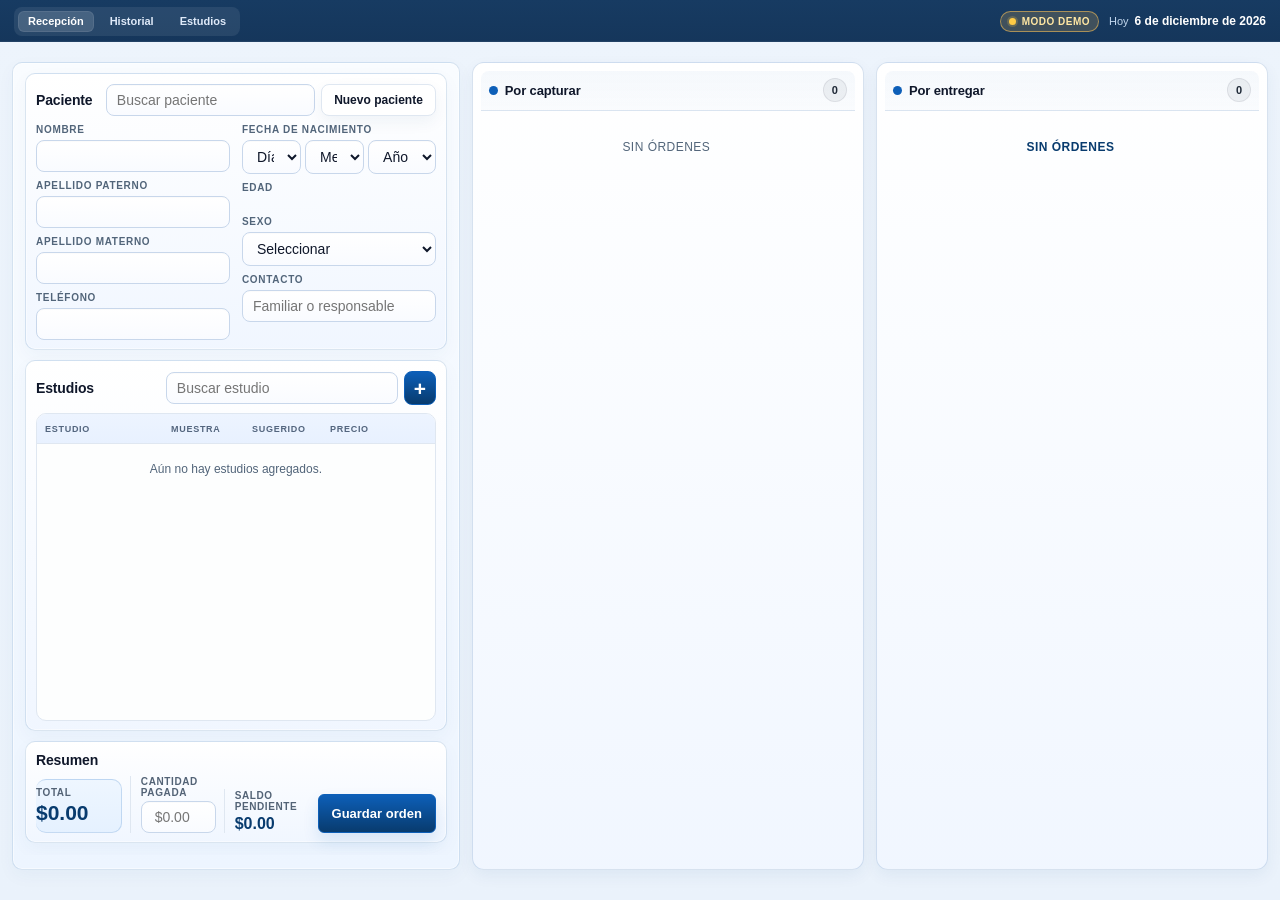
==== commit d2614b67: "Corrige liquidacion y entrega de ordenes, y warning de adeudo" ====
--- a/index.html
+++ b/index.html
@@ -468,7 +468,7 @@
     <!-- Scripts de la aplicación -->
     <script src="./js/app/1_datos.js?v=20260826-maq-demo"></script>
     <script src="./js/app/2_estado.js?v=20260821-sex-age-optional"></script>
-    <script src="./js/app/3_ordenes.js?v=20260821-sex-age-optional"></script>
+    <script src="./js/app/3_ordenes.js?v=20260827-liquidar-fix"></script>
     <script src="./js/app/4_resultados.js?v=20260825-capture-fix"></script>
 
     <!-- Librerías externas para PDF (cargadas localmente para uso offline) -->
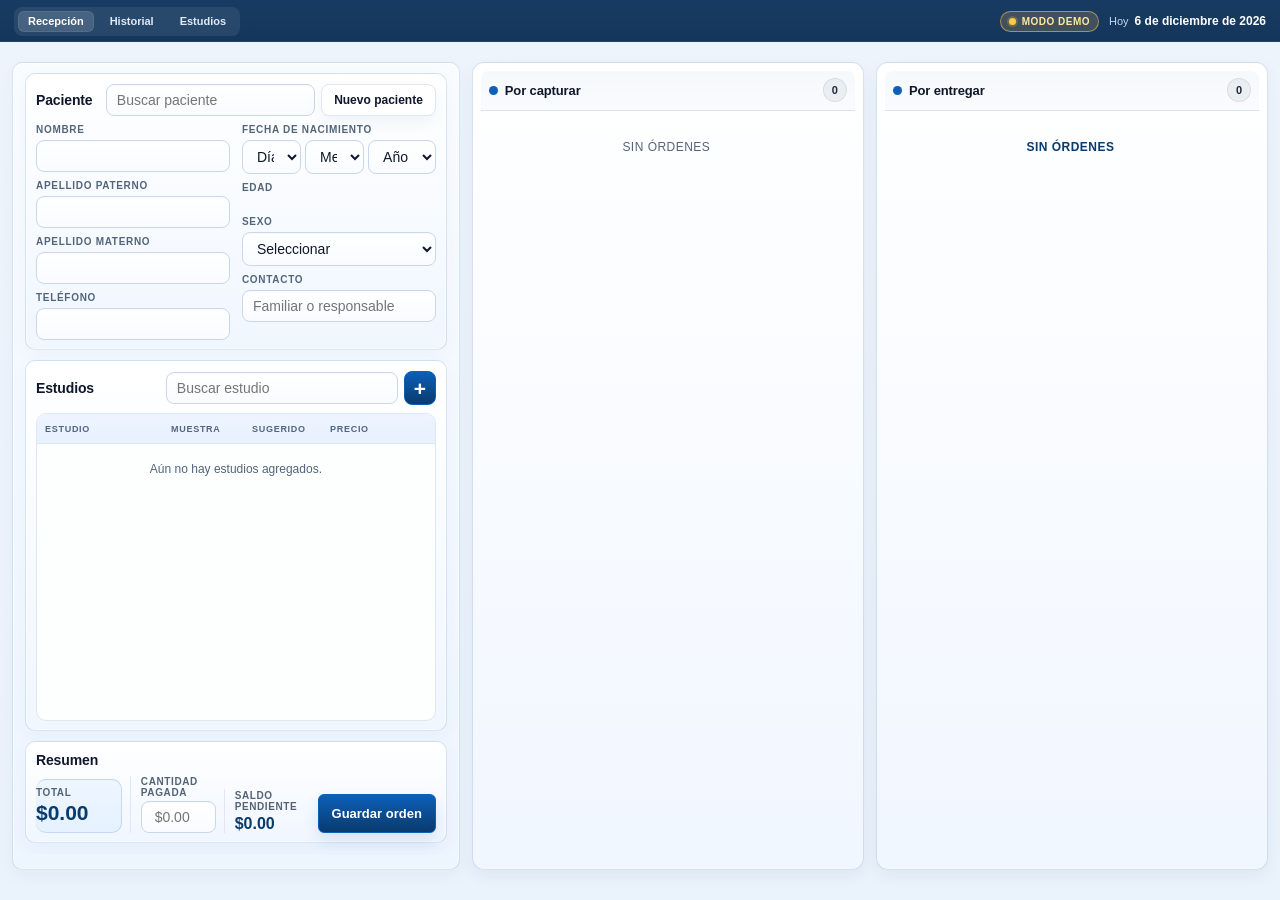
==== commit b64f70e9: "PDF: elimina barra azul de parametros, OBSERVACIONES en negro, fuentes/tamanos segun PDF referencia " ====
--- a/index.html
+++ b/index.html
@@ -476,7 +476,7 @@
     <script src="./libs/jspdf.plugin.autotable.js"></script>
     <script src="./libs/xlsx.full.min.js"></script>
 
-    <script src="./js/app/5_pdf.js?v=20260825-pdf-maquilado-fix"></script>
+    <script src="./js/app/5_pdf.js?v=20260901-sin-azul-fuentes-ref"></script>
     <script src="./js/app/helpers.js?v=20260825-code-splitting"></script>
     <script src="./js/app/app-runtime.js?v=20260826-limit-hist"></script>
     <script src="./js/app/modules/pacientes.js?v=20260825-code-splitting"></script>
